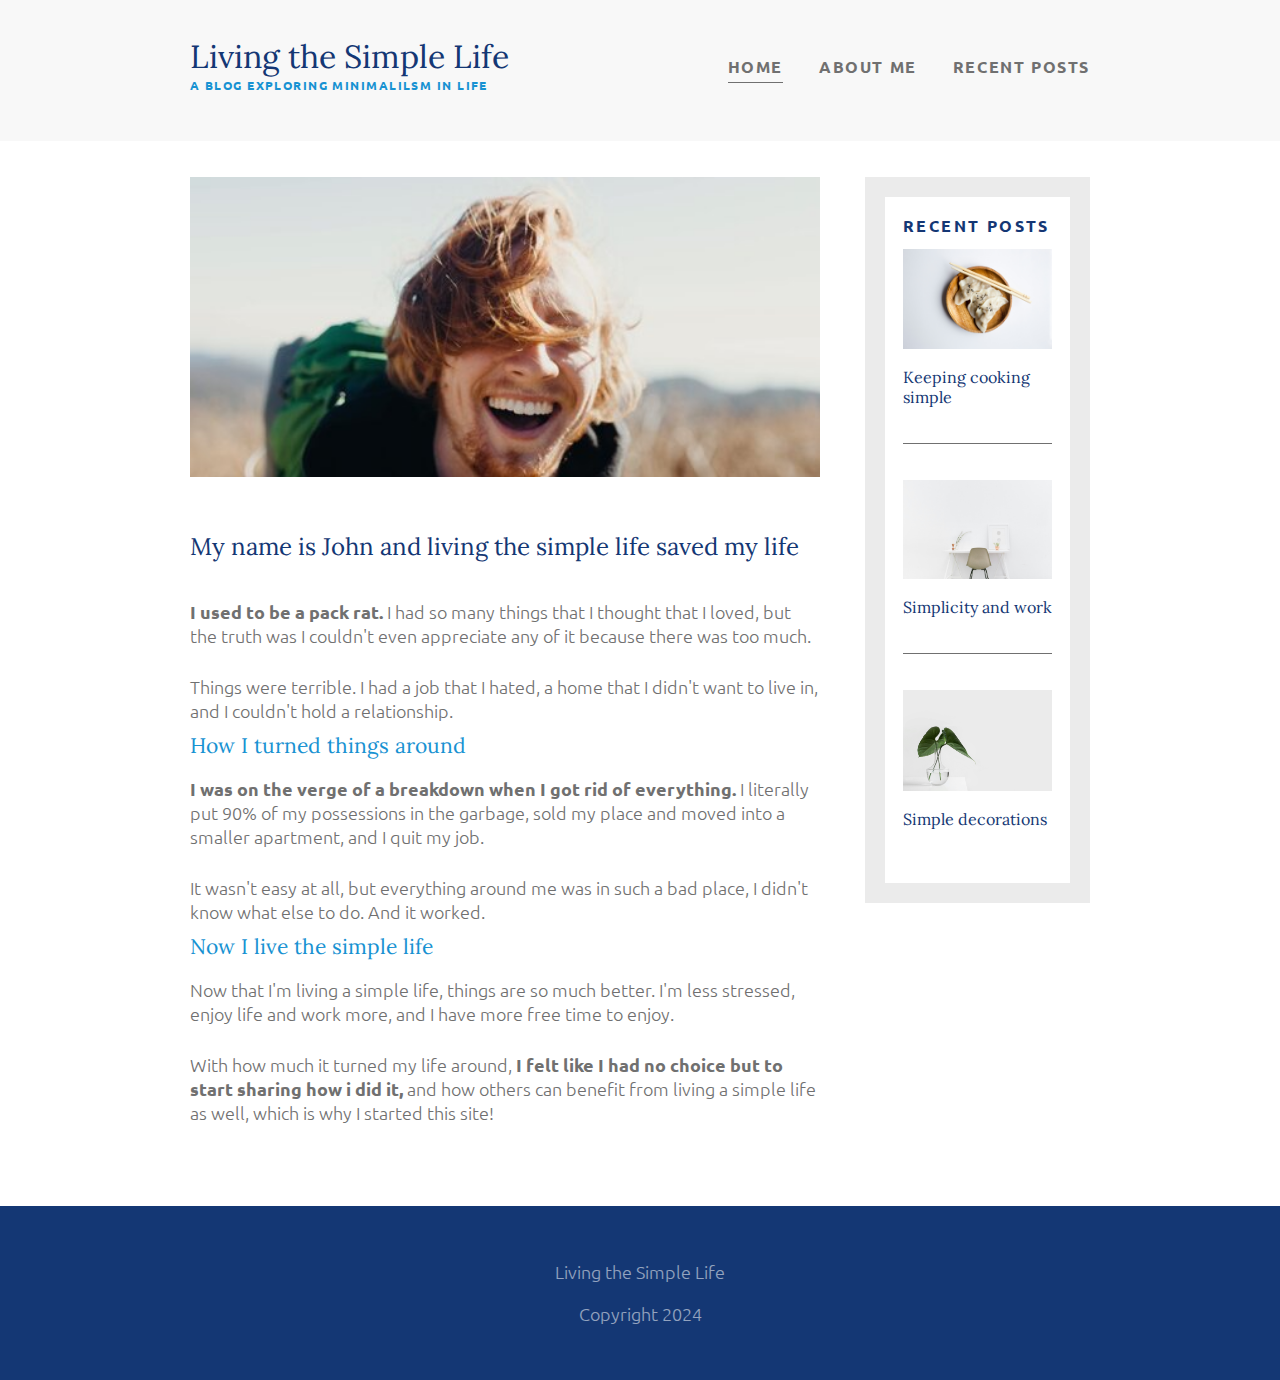
==== about-me.html @ 275d9ab6 "add about me page" ====
<!DOCTYPE html>
<html lang="en">
  <head>
    <link rel="preconnect" href="https://fonts.googleapis.com" />
    <link rel="preconnect" href="https://fonts.gstatic.com" crossorigin />
    <link
      href="https://fonts.googleapis.com/css2?family=Lora:ital,wght@0,400..700;1,400..700&family=Ubuntu:ital,wght@0,300;0,400;0,500;0,700;1,300;1,400;1,500;1,700&display=swap"
      rel="stylesheet"
    />
    <link rel="stylesheet" href="./css/style.css" />
    <meta charset="UTF-8" />
    <meta name="viewport" content="width=device-width, initial-scale=1.0" />
    <title>Living the Simple Life</title>
  </head>
  <body>
    <header>
      <div class="container container-flex">
        <div class="site-title">
          <h1>Living the Simple Life</h1>
          <p class="subtitle">A blog exploring minimalilsm in life</p>
        </div>
        <nav>
          <ul>
            <li><a href="./index.html" class="current-page">Home</a></li>
            <li><a href="./about-me.html">About Me</a></li>
            <li><a href="./recent-posts.html">Recent posts</a></li>
          </ul>
        </nav>
      </div>
    </header>
    <div class="container container-flex">
      <main role="main">
        <article class="article-featured about-me">
          <h2 class="article-title">
            My name is John and living the simple life saved my life
          </h2>
          <img
            class="featured-img about-me-featured"
            src="./img/mike-baker.jpg"
            alt="meeee :3"
          />
          <p class="article-body about-me-body">
            <strong>I used to be a pack rat.</strong> I had so many things that
            I thought that I loved, but the truth was I couldn't even appreciate
            any of it because there was too much.
          </p>
          <p class="article-body about-me-body">
            Things were terrible. I had a job that I hated, a home that I didn't
            want to live in, and I couldn't hold a relationship.
          </p>
          <h3 class="about-me-section">How I turned things around</h3>
          <p class="article-body about-me-body">
            <strong
              >I was on the verge of a breakdown when I got rid of
              everything.</strong
            >
            I literally put 90% of my possessions in the garbage, sold my place
            and moved into a smaller apartment, and I quit my job.
          </p>
          <p class="article-body about-me-body">
            It wasn't easy at all, but everything around me was in such a bad
            place, I didn't know what else to do. And it worked.
          </p>
          <h3 class="about-me-section">Now I live the simple life</h3>
          <p class="article-body about-me-body">
            Now that I'm living a simple life, things are so much better. I'm
            less stressed, enjoy life and work more, and I have more free time
            to enjoy.
          </p>
          <p class="article-body about-me-body">
            With how much it turned my life around,
            <strong
              >I felt like I had no choice but to start sharing how i did
              it,</strong
            >
            and how others can benefit from living a simple life as well, which
            is why I started this site!
          </p>
        </article>
      </main>
      <aside class="sidebar">
        <div class="sidebar-widget">
          <h2 class="widget-title">Recent posts</h2>
          <div class="widget-recent-post">
            <h3 class="widget-post-title">Keeping cooking simple</h3>
            <img
              src="./img/charlesdeluvio-D-vDQMTfAAU-unsplash.jpg"
              alt="a nice plate of dumplings"
              class="widget-img"
            />
          </div>
          <div class="widget-recent-post">
            <h3 class="widget-post-title">Simplicity and work</h3>
            <img
              src="./img/bench-accounting-nvzvOPQW0gc-unsplash.jpg"
              alt="a quiet little desk space"
              class="widget-img"
            />
          </div>
          <div class="widget-recent-post">
            <h3 class="widget-post-title">Simple decorations</h3>
            <img
              src="./img/sarah-dorweiler-x2Tmfd1-SgA-unsplash.jpg"
              alt="a nice little plant"
              class="widget-img"
            />
          </div>
        </div>
      </aside>
    </div>
    <footer>
      <p class="footer-title">Living the Simple Life</p>
      <p class="copyright">Copyright 2024</p>
    </footer>
  </body>
</html>
---- css/style.css ----
*,
*::before,
*::after {
  box-sizing: border-box;
}

body {
  margin: 0;
  font-family: "Ubuntu", sans-serif;
  font-size: 1.125rem;
  font-weight: 300;
}

img {
  max-width: 100%;
  display: block;
}

/* ==================
Typography
================== */

h1,
h2,
h3 {
  font-family: "Lora", serif;
  font-weight: 400;
  margin-top: 0;
  color: #143774;
}

h1 {
  font-size: 2rem;
  margin: 0;
}

strong {
  font-weight: 700;
}

a {
  color: #1792d2;
}

a:hover,
a:focus {
  color: #143774;
}

.subtitle {
  color: #1792d2;
  font-size: 0.75rem;
  font-weight: 700;
  letter-spacing: 0.12em;
  text-transform: uppercase;
  margin-top: 0;
}

.article-title {
  font-size: 1.5rem;
}

.article-read-more,
.article-info {
  font-size: 0.875rem;
}

.article-read-more {
  color: #1792d2;
  text-decoration: none;
  font-weight: 700;
  text-transform: uppercase;
  letter-spacing: 0.15em;
}

.article-read-more:hover,
.article-read-more:focus {
  text-decoration: underline;
  color: #143774;
}

.article-info,
.article-body {
  color: #707070;
}

.article-info {
  margin: 2em 0;
}

.widget-title {
  font-family: "Ubuntu", sans-serif;
  font-weight: 700;
  font-size: 1rem;
  letter-spacing: 0.15em;
  text-transform: uppercase;
}

.widget-body {
  font-family: "Ubuntu", sans-serif;
  font-size: 0.875rem;
  margin-top: 2em;
}

.widget-post-title {
  order: -3;
  font-size: 1rem;
  margin: 0;
}

.about-me-section {
  color: #1792d2;
  margin: 0;
}

.about-me-body {
  margin-bottom: 0.5em;
}

/* ==================
Layout
================== */

.container {
  width: 90%;
  max-width: 900px;
  margin: 0 auto;
}

.container-flex {
  display: flex;
  flex-direction: column;
  justify-content: space-between;
}

header {
  background-color: #f8f8f8;
  padding: 2em 0;
  text-align: center;
  margin-bottom: 2em;
}

footer {
  background-color: #143774;
  padding: 2em 0;
  color: white;
  text-align: center;
}

.footer-title,
.copyright {
  opacity: 54%;
}

@media (min-width: 675px) {
  .container-flex {
    flex-direction: row;
  }

  header {
    text-align: left;
  }

  main {
    width: 70%;
  }

  aside {
    width: 25%;
    min-width: 200px;
    margin-left: 1em;
  }
}

/* ==================
Navigation
================== */

nav ul {
  display: flex;
  justify-content: center;
  list-style: none;
  padding: 0;
}

nav li {
  margin-left: 2em;
}

nav a {
  text-decoration: none;
  color: #707070;
  font-size: 1rem;
  font-weight: 700;
  letter-spacing: 0.1em;
  text-transform: uppercase;
  padding: 0.3em 0;
}

nav a:hover,
nav a:focus {
  color: #1792d2;
}

.current-page {
  border-bottom: 1px solid #707070;
}

.current-page:hover {
  color: #707070;
}

@media (max-width: 675px) {
  nav ul {
    flex-direction: column;
  }

  nav li {
    margin: 0.5em 0;
  }
}

/* ==================
Articles
================== */

.article-featured {
  border-bottom: 1px solid #707070;
  padding-bottom: 2em;
  margin-bottom: 2em;
  display: flex;
  flex-direction: column;
}

.featured-img {
  order: -2;
}

.article-info {
  order: -1;
}

.article-recent {
  display: flex;
  flex-direction: column;
  margin-bottom: 2em;
}

.article-recent-main {
  order: 2;
}

.article-recent-secondary {
  order: 1;
}

.about-me {
  border-bottom: none;
}

.about-me-featured {
  width: 100%;
  height: 300px;
  object-fit: cover;
  object-position: center;
  margin-bottom: 3em;
}

@media (min-width: 675px) {
  .article-recent {
    flex-direction: row;
    justify-content: space-between;
  }

  .article-recent-main {
    width: 67%;
  }

  .article-recent-secondary {
    width: 30%;
  }

  .article-img {
    width: 100%;
    min-height: 250px;
    object-fit: cover;
  }
}

/* ==================
Widgets
================== */

.sidebar-widget {
  border: 20px solid #ebebeb;
  margin-bottom: 2em;
  padding: 1em;
  color: #143774;
}

.about-me-img {
  width: 100%;
  height: 150px;
  object-fit: cover;
  object-position: bottom;
}

.widget-recent-post {
  display: flex;
  flex-direction: column;
  border-bottom: 1px solid #707070;
  padding-bottom: 2em;
  margin-bottom: 2em;
}

.widget-recent-post:last-child {
  border-bottom: none;
  margin: 0;
}

.widget-img {
  order: -4;
  margin-bottom: 1em;
}
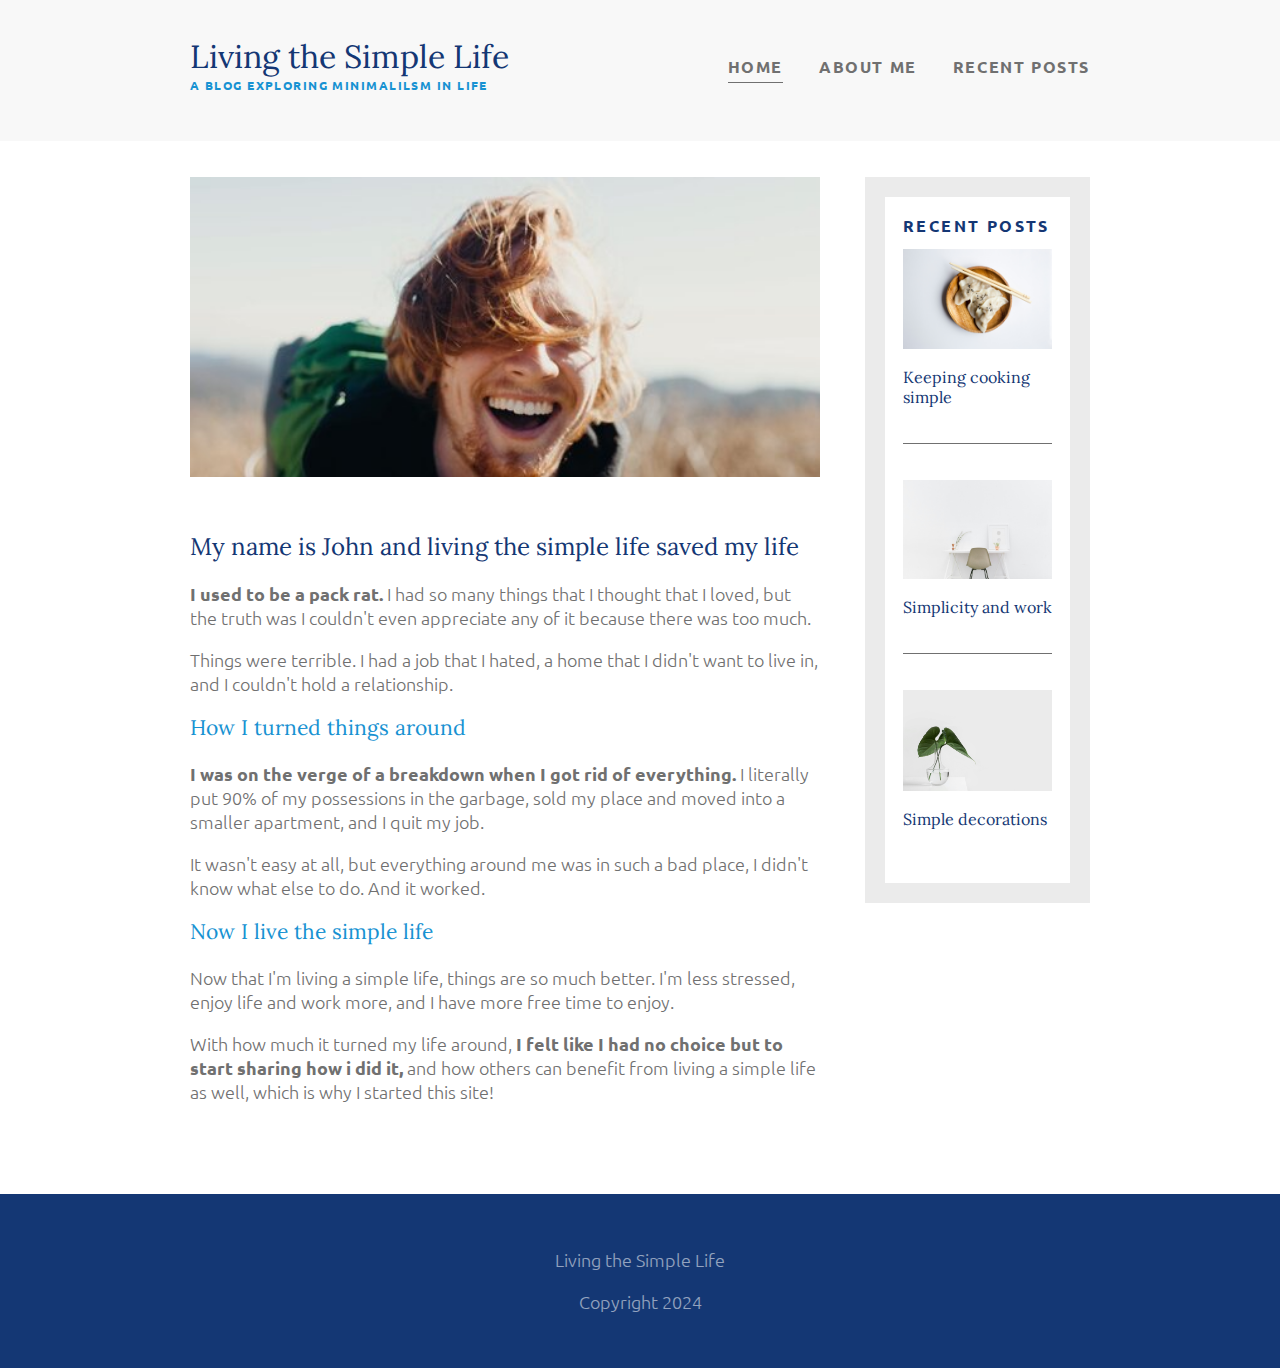
==== commit be1e3cc8: "fix spacing on about me page" ====
--- a/about-me.html
+++ b/about-me.html
@@ -31,7 +31,7 @@
     <div class="container container-flex">
       <main role="main">
         <article class="article-featured about-me">
-          <h2 class="article-title">
+          <h2 class="article-title about-me-title">
             My name is John and living the simple life saved my life
           </h2>
           <img
--- a/css/style.css
+++ b/css/style.css
@@ -110,11 +110,10 @@
 
 .about-me-section {
   color: #1792d2;
-  margin: 0;
 }
 
 .about-me-body {
-  margin-bottom: 0.5em;
+  margin-top: 0;
 }
 
 /* ==================
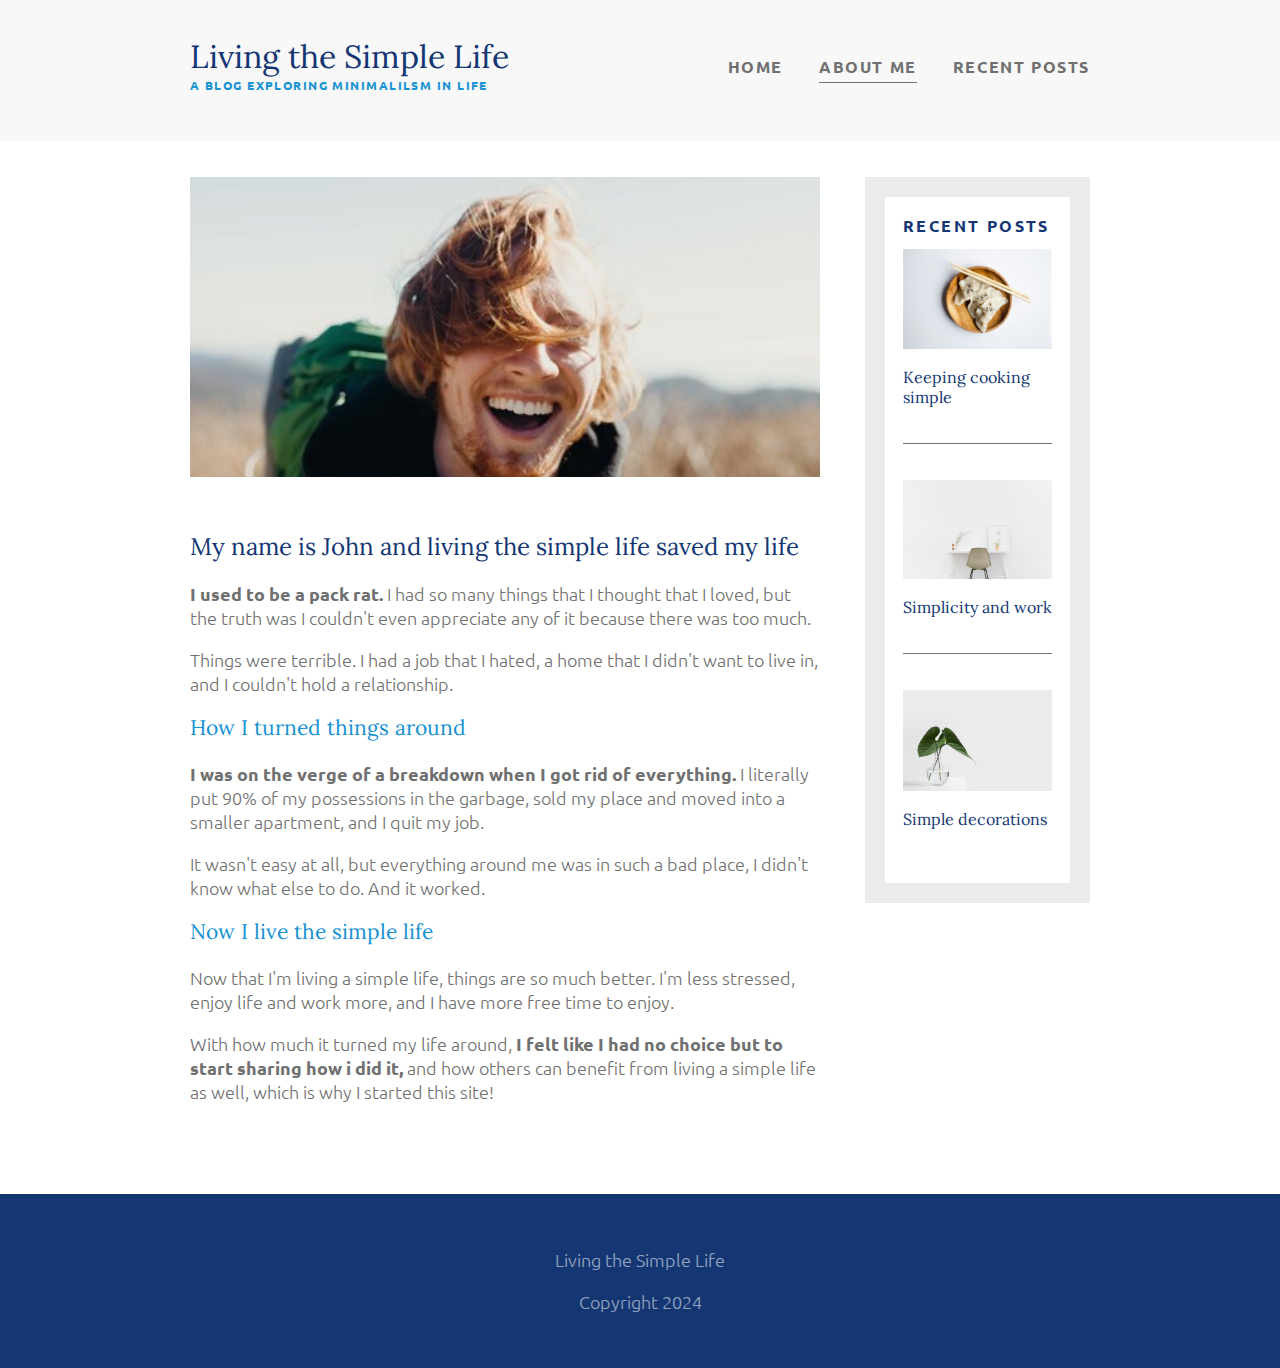
==== commit a5dea6be: "fix header on about me and recent posts pages" ====
--- a/about-me.html
+++ b/about-me.html
@@ -21,8 +21,8 @@
         </div>
         <nav>
           <ul>
-            <li><a href="./index.html" class="current-page">Home</a></li>
-            <li><a href="./about-me.html">About Me</a></li>
+            <li><a href="./index.html">Home</a></li>
+            <li><a href="./about-me.html" class="current-page">About Me</a></li>
             <li><a href="./recent-posts.html">Recent posts</a></li>
           </ul>
         </nav>
